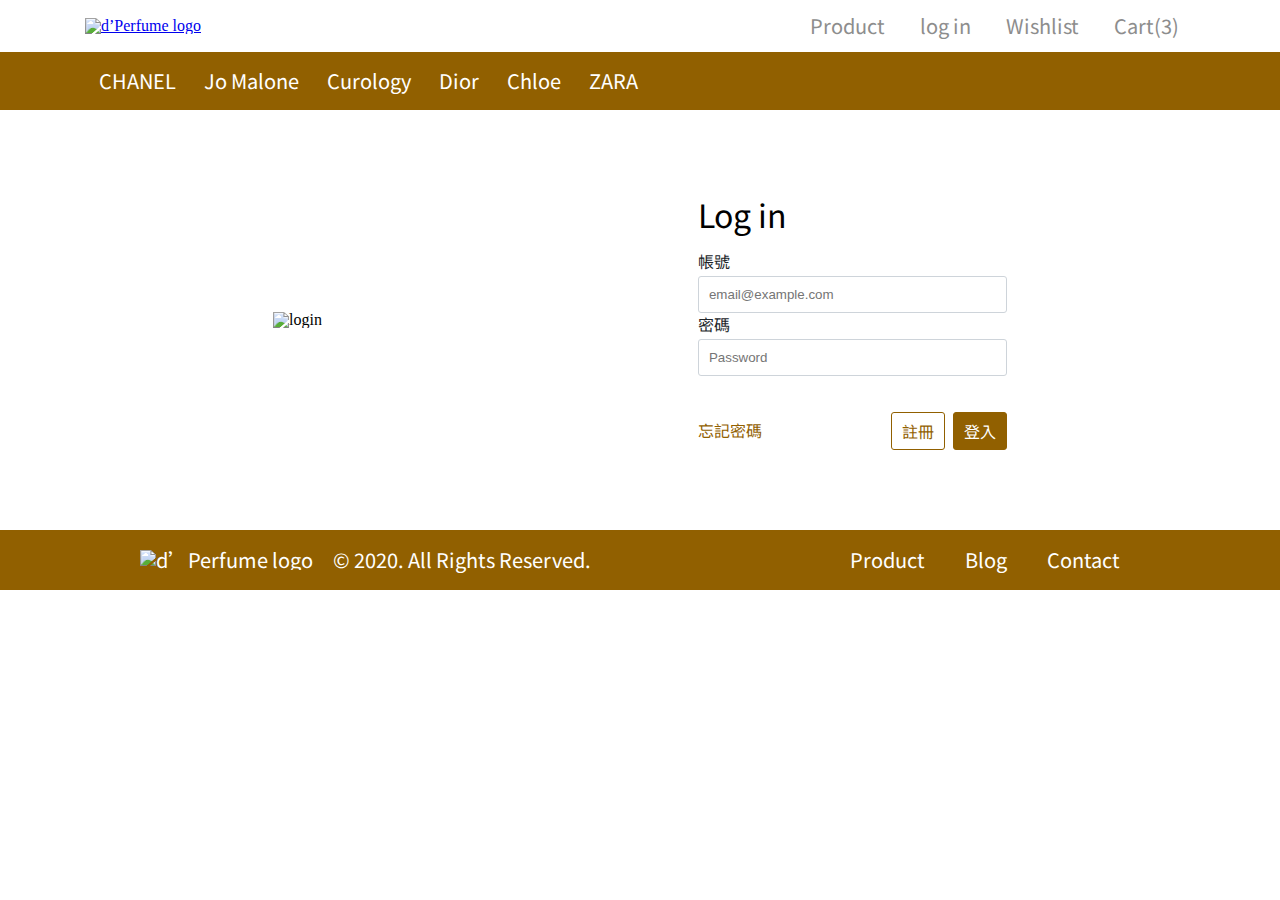
==== login.html @ 9ea66a54 "v1" ====
<!DOCTYPE html>
<html lang="en">
<head>
    <meta charset="UTF-8">
    <meta http-equiv="X-UA-Compatible" content="IE=edge">
    <meta name="viewport" content="width=device-width, initial-scale=1.0">
    <style>
        @import url('https://fonts.googleapis.com/css2?family=Noto+Sans+TC:wght@100;300;400;500;700;900&display=swap');
    </style>
    <script src="https://kit.fontawesome.com/1f3609af45.js" crossorigin="anonymous"></script>
    <link rel="stylesheet" href="/css/all.css">
    <title>log in</title>
</head>
<body>
    <div class="header container">
        <div class="header">
            <a href="#"><img src="https://raw.githubusercontent.com/hexschool/webLayoutTraining1st/master/perfume-week6/d%E2%80%99Perfume.png" alt="d’Perfume logo"></a>
        </div>
        <div class="menu">
            <ul>
                <li><a href="home.html"><i class="fas fa-store-alt m-1"></i>Product</a></li>
                <li><a href="#"><i class="fas fa-user m-1"></i>log in</a></li>
                <li><a href="#"><i class="fas fa-heart m-1"></i>Wishlist</a></li>
                <li><a href="#"><i class="fas fa-shopping-cart"></i>Cart(3)</a></li>
            </ul>
        </div>
        <div class="mobile-menu">
            <ul>
                <li><a href="#" class="mobile-cart"><i class="fas fa-shopping-cart"></i><span>3</span></a></li>
                <li><a href="#"><i class="fas fa-bars"></i></a></li>
            </ul>
        </div>
    </div>
    <div class="brand-menu">
        <ul class="container">
            <li><a href="#">CHANEL</a></li>
            <li><a href="#">Jo Malone</a></li>
            <li><a href="#">Curology</a></li>
            <li><a href="#">Dior</a></li>
            <li><a href="#">Chloe</a></li>
            <li><a href="#">ZARA</a></li>
        </ul>
    </div>
    <div class="login container">
        <div class="login-img">
            <img src="https://raw.githubusercontent.com/hexschool/webLayoutTraining1st/master/perfume-week6/login1.jpg" alt="login">
        </div>
        <div class="login-content">
            <h2>Log in</h2>
            <h3>帳號</h3>
            <input type="text" placeholder="email@example.com">
            <h3>密碼</h3>
            <input type="text" placeholder="Password">
            <div class="login-bot">
                <a href="#"><span>忘記密碼</span></a>
                <div class="login-bot-right">
                    <a class="a-signin" href="#">註冊</a>
                    <a class="a-login" href="#">登入</a>
                </div>
            </div>
        </div>
    </div>
    <div class="footer">
        <div class="footer-left container">
            <img src="https://raw.githubusercontent.com/hexschool/webLayoutTraining1st/master/perfume-week6/d%E2%80%99Perfumewhite.png" alt="d’Perfume logo">
            <p>© 2020. All Rights Reserved.</p>
        </div>
        <div class="footer-right container">
            <ul>
                <li><a href="#">Product</a></li>
                <li><a href="#">Blog</a></li>
                <li><a href="#">Contact</a></li>
            </ul>
        </div>
    </div>
</body>
</html>
---- css/all.css ----
/* http://meyerweb.com/eric/tools/css/reset/ 
   v2.0 | 20110126
   License: none (public domain)
*/
html, body, div, span, applet, object, iframe,
h1, h2, h3, h4, h5, h6, p, blockquote, pre,
a, abbr, acronym, address, big, cite, code,
del, dfn, em, img, ins, kbd, q, s, samp,
small, strike, strong, sub, sup, tt, var,
b, u, i, center,
dl, dt, dd, ol, ul, li,
fieldset, form, label, legend,
table, caption, tbody, tfoot, thead, tr, th, td,
article, aside, canvas, details, embed,
figure, figcaption, footer, header, hgroup,
menu, nav, output, ruby, section, summary,
time, mark, audio, video {
  margin: 0;
  padding: 0;
  border: 0;
  font-size: 100%;
  font: inherit;
  vertical-align: baseline;
}

/* HTML5 display-role reset for older browsers */
article, aside, details, figcaption, figure,
footer, header, hgroup, menu, nav, section {
  display: block;
}

body {
  line-height: 1;
}

ol, ul {
  list-style: none;
}

blockquote, q {
  quotes: none;
}

blockquote:before, blockquote:after,
q:before, q:after {
  content: "";
  content: none;
}

table {
  border-collapse: collapse;
  border-spacing: 0;
}

*, *::before, *::after {
  -webkit-box-sizing: border-box;
          box-sizing: border-box;
}

img {
  max-width: 100%;
  height: auto;
}

.mt-1 {
  margin-top: 8px;
}

.mt-2 {
  margin-top: 16px;
}

.mt-3 {
  margin-top: 24px;
}

.mt-7 {
  margin-top: 56px;
}

.pt-7 {
  padding-top: 56px;
}

.pb-7 {
  padding-bottom: 56px;
}

.container {
  max-width: 1140px;
  margin: 0 auto;
  padding-left: 15px;
  padding-right: 15px;
}

.header {
  display: -webkit-box;
  display: -ms-flexbox;
  display: flex;
  -webkit-box-pack: justify;
      -ms-flex-pack: justify;
          justify-content: space-between;
  -webkit-box-align: center;
      -ms-flex-align: center;
          align-items: center;
}
.header img {
  display: block;
}
.header ul {
  display: -webkit-box;
  display: -ms-flexbox;
  display: flex;
}
.header ul li i {
  margin-right: 3px;
}
.header ul li a {
  display: block;
  color: #8D8D8D;
  font-size: 20px;
  font-family: "Noto Sans TC";
  text-decoration: none;
  padding: 16px;
}
.header .menu ul li a:hover {
  color: #e0c28b;
  -webkit-transform: scale(1.05);
          transform: scale(1.05);
}
.header .menu ul li a:active {
  opacity: 80%;
}
.header .mobile-menu {
  display: none;
}
@media (max-width: 768px) {
  .header .menu {
    display: none;
  }
  .header .mobile-menu {
    display: block;
  }
  .header .mobile-cart {
    position: relative;
  }
  .header li a {
    color: #8D8D8D;
    font-size: 20px;
    font-family: "Noto Sans TC";
    padding: 16px;
    text-decoration: none;
  }
  .header li span {
    color: white;
    text-align: center;
    border-radius: 100%;
    background: red;
    padding: 0px 4px 2px 4px;
    font-size: 14px;
    position: absolute;
    right: 19%;
    top: 15%;
  }
}

.banner {
  background-image: url(https://raw.githubusercontent.com/hexschool/webLayoutTraining1st/master/perfume-week6/index1.jpg);
  background-size: cover;
  height: 870px;
  display: -webkit-box;
  display: -ms-flexbox;
  display: flex;
  -webkit-box-pack: end;
      -ms-flex-pack: end;
          justify-content: flex-end;
}
.banner .banner-content {
  margin-right: 10%;
  width: 445px;
}
@media (max-width: 768px) {
  .banner .banner-content {
    margin: 0 auto;
    width: 345px;
  }
}
.banner .banner-content h2 {
  color: #FFFFFF;
  font-size: 40px;
  font-family: "Noto Sans TC";
  padding-top: 295px;
  line-height: 60px;
  font-weight: bold;
}
.banner .banner-content p {
  color: #FFFFFF;
  font-size: 24px;
  font-family: "Noto Sans TC";
  line-height: 36px;
  font-weight: 300;
}
@media (max-width: 768px) {
  .banner .banner-content p {
    text-align: justify;
  }
}
.banner .banner-content a {
  max-width: 350px;
  display: block;
  color: #FFFFFF;
  font-size: 24px;
  font-family: "Noto Sans TC";
  border: 2px solid #fff;
  text-decoration: none;
  border-radius: 30px;
  padding: 15px;
  text-align: center;
}
.banner .banner-content span a:hover {
  background: rgba(192, 192, 192, 0.2);
}
.banner .banner-content span a:active {
  -webkit-transform: scale(1.01);
          transform: scale(1.01);
}

.top-product li {
  display: -webkit-box;
  display: -ms-flexbox;
  display: flex;
}
.top-product .top-product-img {
  max-width: 50%;
}
@media (max-width: 768px) {
  .top-product .top-product-img {
    max-width: 345px;
    margin: 0 auto;
  }
}
.top-product .top-product-content {
  max-width: 350px;
  display: -webkit-box;
  display: -ms-flexbox;
  display: flex;
  -webkit-box-orient: vertical;
  -webkit-box-direction: normal;
      -ms-flex-direction: column;
          flex-direction: column;
  -webkit-box-pack: center;
      -ms-flex-pack: center;
          justify-content: center;
  margin-right: 6%;
  margin-left: 6%;
}
@media (max-width: 768px) {
  .top-product .top-product-content {
    max-width: 568px;
    margin: 0 auto;
  }
}
.top-product .top-product-content h2 {
  font-weight: bold;
}
.top-product .top-product-content a {
  text-decoration: none;
  color: #AC8A46;
  font-size: 16px;
  font-family: "Noto Sans TC";
}
.top-product .top-product-content a:hover {
  opacity: 60%;
}
@media (max-width: 768px) {
  .top-product .top-product-content a {
    margin-bottom: 16px;
  }
}
.top-product .top-product-content p {
  line-height: 24px;
  margin-top: 4px;
  margin-bottom: 16px;
  color: black;
  font-size: 20px;
  font-family: "Noto Sans TC";
  font-weight: 300;
}
.top-product .top-content-bottom h2 {
  font-size: 24px;
}
.top-product .top-content-bottom p {
  font-size: 16px;
}
.top-product .top-content-bottom a {
  display: block;
  color: black;
  border: black solid 2px;
  padding: 18px;
  text-align: center;
  border-radius: 30px;
  margin-top: 20px;
}
@media (max-width: 768px) {
  .top-product .top-product-row {
    -webkit-box-orient: vertical;
    -webkit-box-direction: normal;
        -ms-flex-direction: column;
            flex-direction: column;
  }
}
.top-product .top-product-rowReverse {
  -webkit-box-orient: horizontal;
  -webkit-box-direction: reverse;
      -ms-flex-direction: row-reverse;
          flex-direction: row-reverse;
}
@media (max-width: 768px) {
  .top-product .top-product-rowReverse {
    -webkit-box-orient: vertical;
    -webkit-box-direction: normal;
        -ms-flex-direction: column;
            flex-direction: column;
  }
}
.top-product h2 {
  color: #000;
  font-size: 32px;
  font-family: "Noto Sans TC";
  line-height: 48px;
}

.mid-product {
  background: #E0E0E0;
}
.mid-product ul {
  display: -webkit-box;
  display: -ms-flexbox;
  display: flex;
  -webkit-box-pack: justify;
      -ms-flex-pack: justify;
          justify-content: space-between;
  padding-bottom: 40px;
}
@media (max-width: 768px) {
  .mid-product ul {
    -webkit-box-orient: vertical;
    -webkit-box-direction: normal;
        -ms-flex-direction: column;
            flex-direction: column;
  }
}
@media (max-width: 768px) {
  .mid-product li {
    margin: 0 auto;
    padding-bottom: 24px;
  }
}
.mid-product .mid-product-img-1 {
  width: 350px;
  height: 540px;
  background-image: url(https://raw.githubusercontent.com/hexschool/webLayoutTraining1st/master/perfume-week6/index6.jpg);
  background-size: cover;
}
@media (max-width: 768px) {
  .mid-product .mid-product-img-1 {
    width: 344px;
    height: 350px;
    background-position-y: 100%;
  }
}
.mid-product .mid-product-img-2 {
  width: 350px;
  height: 540px;
  background-image: url(https://raw.githubusercontent.com/hexschool/webLayoutTraining1st/master/perfume-week6/index7.jpg);
  background-size: cover;
}
@media (max-width: 768px) {
  .mid-product .mid-product-img-2 {
    width: 344px;
    height: 350px;
    background-position: center;
  }
}
.mid-product .mid-product-img-3 {
  width: 350px;
  height: 540px;
  background-image: url(https://raw.githubusercontent.com/hexschool/webLayoutTraining1st/master/perfume-week6/index8.jpg);
  background-size: cover;
  opacity: 70%;
  position: relative;
}
@media (max-width: 768px) {
  .mid-product .mid-product-img-3 {
    width: 344px;
    height: 350px;
  }
}
.mid-product .sold-out-bg {
  width: 350px;
  height: 540px;
  background: rgba(0, 0, 0, 0.3);
  position: absolute;
}
@media (max-width: 768px) {
  .mid-product .sold-out-bg {
    width: 344px;
    height: 350px;
  }
}
.mid-product .sold-out-text {
  color: #FFFFFF;
  font-size: 24px;
  font-family: "Noto Sans TC";
  line-height: 24px;
  position: absolute;
  top: 50%;
  left: 37%;
}
.mid-product .mid-product-content h2 {
  color: black;
  font-size: 24px;
  font-family: "Noto Sans TC";
  line-height: 36px;
  font-weight: bold;
}
.mid-product .mid-product-content h3 {
  color: black;
  font-size: 16px;
  font-family: "Noto Sans TC";
  line-height: 24px;
}
.mid-product .mid-product-content p {
  color: black;
  font-size: 16px;
  font-family: "Noto Sans TC";
  line-height: 24px;
  margin-top: 16px;
}
@media (max-width: 768px) {
  .mid-product .mid-product-content p {
    margin-top: 4px;
  }
}
.mid-product .mid-product-content em {
  color: #8D8D8D;
  text-decoration: line-through;
  padding-left: 8px;
}

.bot-product {
  display: -webkit-box;
  display: -ms-flexbox;
  display: flex;
}
@media (max-width: 768px) {
  .bot-product {
    display: -webkit-box;
    display: -ms-flexbox;
    display: flex;
    -webkit-box-orient: vertical;
    -webkit-box-direction: normal;
        -ms-flex-direction: column;
            flex-direction: column;
    -webkit-box-align: center;
        -ms-flex-align: center;
            align-items: center;
  }
}
.bot-product .bot-product-img img {
  max-width: 730px;
  height: 520px;
}
@media (max-width: 768px) {
  .bot-product .bot-product-img img {
    max-width: 345px;
    height: 520px;
  }
}
.bot-product .bot-product-content {
  margin-left: 30px;
  display: -webkit-box;
  display: -ms-flexbox;
  display: flex;
  -webkit-box-orient: vertical;
  -webkit-box-direction: normal;
      -ms-flex-direction: column;
          flex-direction: column;
  -webkit-box-pack: center;
      -ms-flex-pack: center;
          justify-content: center;
}
.bot-product .bot-product-content h2 {
  color: black;
  font-size: 32px;
  font-family: "Noto Sans TC";
  line-height: 48px;
}
.bot-product .bot-product-content h3 {
  color: black;
  font-size: 20px;
  font-family: "Noto Sans TC";
  line-height: 30px;
  padding-bottom: 16px;
}
.bot-product .bot-product-content p {
  color: black;
  font-size: 16px;
  font-family: "Noto Sans TC";
  line-height: 24px;
  padding-bottom: 16px;
}
.bot-product .bot-product-content a {
  text-decoration: none;
  color: #AC8A46;
  font-size: 16px;
  font-family: "Noto Sans TC";
  line-height: 24px;
}

.subscript-content {
  padding-top: 18%;
}
@media (max-width: 768px) {
  .subscript-content {
    display: -webkit-box;
    display: -ms-flexbox;
    display: flex;
    -webkit-box-orient: vertical;
    -webkit-box-direction: normal;
        -ms-flex-direction: column;
            flex-direction: column;
    -webkit-box-align: center;
        -ms-flex-align: center;
            align-items: center;
    padding: 50% 0 30% 0;
  }
}
.subscript-content input {
  color: #8D8D8D;
  font-size: 16px;
  font-family: "Noto Sans TC";
  line-height: 24px;
  padding: 16px 12px 16px 12px;
  border: 2px solid #916000;
  border-radius: 4px 0px 0px 4px;
}
.subscript-content .btn-sendMail {
  color: #FFFFFF;
  font-size: 16px;
  font-family: "Noto Sans TC";
  text-align: center;
  border: 2px solid #916000;
  border-radius: 0px 4px 4px 0px;
  height: 60px;
  background-color: #916000;
  width: 131px;
  cursor: pointer;
  margin-left: -5px;
}
.subscript-content .btn-sendMail:active {
  opacity: 90%;
}
.subscript-content a {
  padding: 20px;
  text-decoration: none;
  margin-left: -5px;
}
.subscript-content h2 {
  color: #8D8D8D;
  font-size: 32px;
  font-family: "Noto Sans TC";
  line-height: 48px;
  margin-bottom: 20px;
}

.subscript-bg {
  height: 600px;
  background-image: url(https://raw.githubusercontent.com/hexschool/webLayoutTraining1st/master/perfume-week6/index10.jpg);
  background-size: cover;
  background-position-y: center;
}
@media (max-width: 768px) {
  .subscript-bg {
    background-position: left;
  }
}

.footer {
  display: -webkit-box;
  display: -ms-flexbox;
  display: flex;
  -webkit-box-pack: justify;
      -ms-flex-pack: justify;
          justify-content: space-between;
  -webkit-box-align: center;
      -ms-flex-align: center;
          align-items: center;
  background: #916000;
  padding: 20px;
  color: white;
  font-size: 20px;
  font-family: "Noto Sans TC";
}
.footer .footer-left {
  display: -webkit-box;
  display: -ms-flexbox;
  display: flex;
  -webkit-box-align: center;
      -ms-flex-align: center;
          align-items: center;
}
.footer .footer-left img {
  display: block;
  margin-right: 20px;
}
@media (max-width: 768px) {
  .footer .footer-right {
    display: none;
  }
}
.footer .footer-right ul {
  display: -webkit-box;
  display: -ms-flexbox;
  display: flex;
}
.footer .footer-right a {
  text-decoration: none;
  color: white;
  font-size: 20px;
  font-family: "Noto Sans TC";
  padding: 20px;
}

.brand-menu {
  background: #916000;
}
.brand-menu ul {
  display: -webkit-box;
  display: -ms-flexbox;
  display: flex;
  -webkit-box-align: center;
      -ms-flex-align: center;
          align-items: center;
  color: #FFFFFF;
  font-size: 20px;
  font-family: "Noto Sans TC";
  line-height: 30px;
}
.brand-menu ul li {
  position: relative;
}
.brand-menu ul a {
  display: block;
  padding: 14px;
  text-decoration: none;
  color: #FFFFFF;
  font-size: 20px;
  font-family: "Noto Sans TC";
}
.brand-menu ul a:hover {
  opacity: 85%;
}
@media (max-width: 768px) {
  .brand-menu {
    display: none;
  }
}

.login {
  display: -webkit-box;
  display: -ms-flexbox;
  display: flex;
  -webkit-box-align: center;
      -ms-flex-align: center;
          align-items: center;
  -ms-flex-pack: distribute;
      justify-content: space-around;
  margin-top: 80px;
  margin-bottom: 80px;
}
@media (max-width: 768px) {
  .login {
    margin: 0 auto;
    -webkit-box-orient: vertical;
    -webkit-box-direction: normal;
        -ms-flex-direction: column;
            flex-direction: column;
    -webkit-box-pack: center;
        -ms-flex-pack: center;
            justify-content: center;
    -webkit-box-align: center;
        -ms-flex-align: center;
            align-items: center;
    min-height: 100vh;
  }
}
.login h2 {
  color: black;
  font-size: 32px;
  font-family: "Noto Sans TC";
  line-height: 48px;
  padding-bottom: 12px;
}
@media (max-width: 768px) {
  .login h2 {
    padding-top: 24px;
  }
}
.login h3 {
  color: #212529;
  font-size: 16px;
  font-family: "Noto Sans TC";
  line-height: 22px;
  padding-bottom: 4px;
}
.login img {
  max-width: 730px;
  height: 730px;
}
@media (max-width: 768px) {
  .login img {
    width: 345px;
    height: 220px;
  }
}
.login input {
  border: 1px solid #CED4DA;
  border-radius: 3px;
  padding: 10px 120px 10px 10px;
}
.login .login-bot {
  display: -webkit-box;
  display: -ms-flexbox;
  display: flex;
  -webkit-box-pack: justify;
      -ms-flex-pack: justify;
          justify-content: space-between;
  margin-top: 36px;
  -webkit-box-align: center;
      -ms-flex-align: center;
          align-items: center;
}
.login .login-bot a {
  border-radius: 3px;
  text-decoration: none;
}
.login .login-bot span {
  color: #916000;
  font-size: 16px;
  font-family: "Noto Sans TC";
}
.login .login-bot .login-bot-right {
  display: -webkit-box;
  display: -ms-flexbox;
  display: flex;
  -webkit-box-pack: end;
      -ms-flex-pack: end;
          justify-content: end;
}
.login .login-bot .a-signin {
  border: 1px solid #916000;
  color: #916000;
  font-size: 16px;
  font-family: "Noto Sans TC";
  margin-right: 8px;
  padding: 10px;
}
.login .login-bot .a-login {
  border: 1px solid #916000;
  color: #fff;
  font-size: 16px;
  font-family: "Noto Sans TC";
  background: #916000;
  padding: 10px;
}
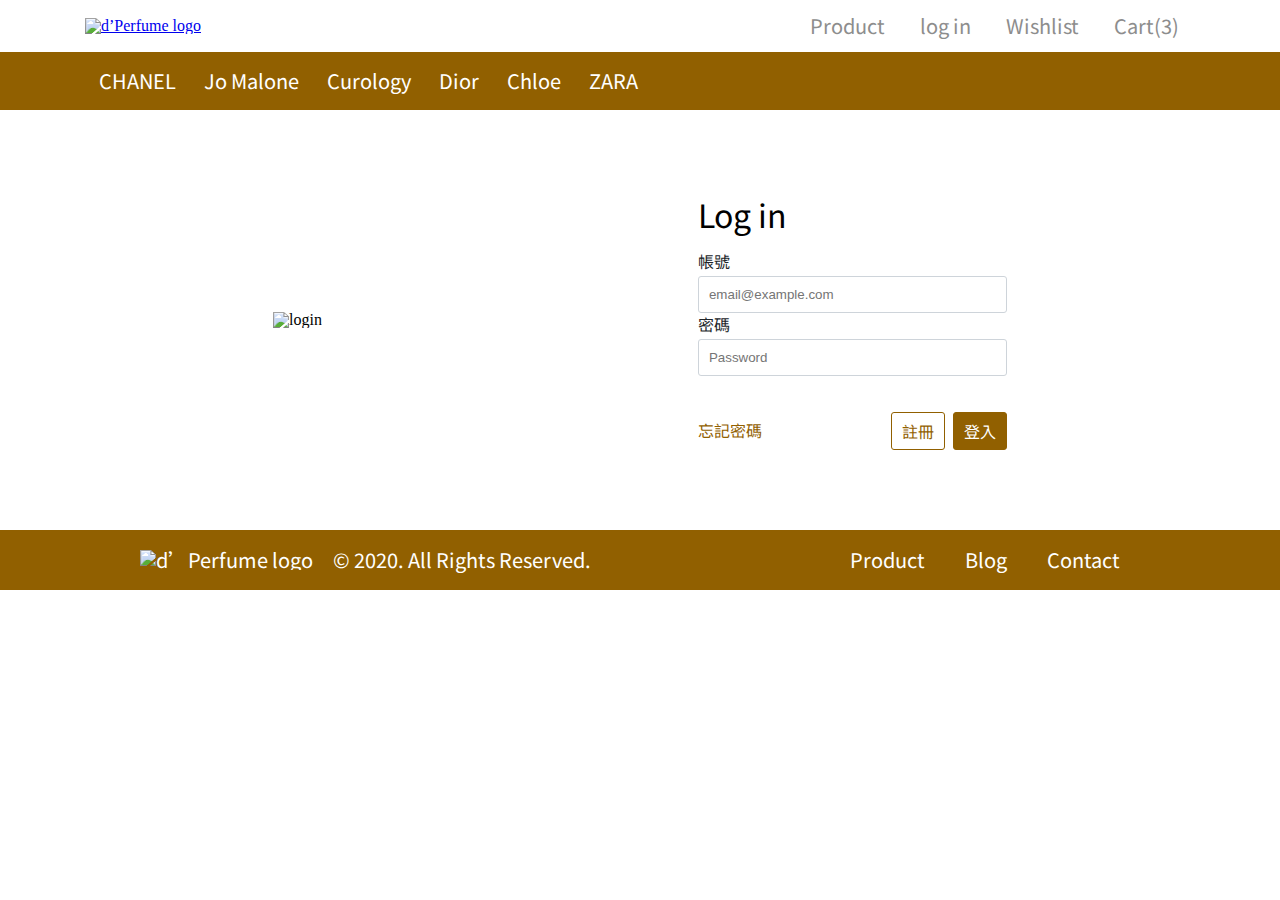
==== commit 07addccb: "v1.1" ====
--- a/login.html
+++ b/login.html
@@ -8,7 +8,7 @@
         @import url('https://fonts.googleapis.com/css2?family=Noto+Sans+TC:wght@100;300;400;500;700;900&display=swap');
     </style>
     <script src="https://kit.fontawesome.com/1f3609af45.js" crossorigin="anonymous"></script>
-    <link rel="stylesheet" href="/css/all.css">
+    <link rel="stylesheet" href="all.css">
     <title>log in</title>
 </head>
 <body>
--- a/all.css
+++ b/all.css
@@ -0,0 +1,776 @@
+/* http://meyerweb.com/eric/tools/css/reset/ 
+   v2.0 | 20110126
+   License: none (public domain)
+*/
+html, body, div, span, applet, object, iframe,
+h1, h2, h3, h4, h5, h6, p, blockquote, pre,
+a, abbr, acronym, address, big, cite, code,
+del, dfn, em, img, ins, kbd, q, s, samp,
+small, strike, strong, sub, sup, tt, var,
+b, u, i, center,
+dl, dt, dd, ol, ul, li,
+fieldset, form, label, legend,
+table, caption, tbody, tfoot, thead, tr, th, td,
+article, aside, canvas, details, embed,
+figure, figcaption, footer, header, hgroup,
+menu, nav, output, ruby, section, summary,
+time, mark, audio, video {
+  margin: 0;
+  padding: 0;
+  border: 0;
+  font-size: 100%;
+  font: inherit;
+  vertical-align: baseline;
+}
+
+/* HTML5 display-role reset for older browsers */
+article, aside, details, figcaption, figure,
+footer, header, hgroup, menu, nav, section {
+  display: block;
+}
+
+body {
+  line-height: 1;
+}
+
+ol, ul {
+  list-style: none;
+}
+
+blockquote, q {
+  quotes: none;
+}
+
+blockquote:before, blockquote:after,
+q:before, q:after {
+  content: "";
+  content: none;
+}
+
+table {
+  border-collapse: collapse;
+  border-spacing: 0;
+}
+
+*, *::before, *::after {
+  -webkit-box-sizing: border-box;
+          box-sizing: border-box;
+}
+
+img {
+  max-width: 100%;
+  height: auto;
+}
+
+.mt-1 {
+  margin-top: 8px;
+}
+
+.mt-2 {
+  margin-top: 16px;
+}
+
+.mt-3 {
+  margin-top: 24px;
+}
+
+.mt-7 {
+  margin-top: 56px;
+}
+
+.pt-7 {
+  padding-top: 56px;
+}
+
+.pb-7 {
+  padding-bottom: 56px;
+}
+
+.container {
+  max-width: 1140px;
+  margin: 0 auto;
+  padding-left: 15px;
+  padding-right: 15px;
+}
+
+.header {
+  display: -webkit-box;
+  display: -ms-flexbox;
+  display: flex;
+  -webkit-box-pack: justify;
+      -ms-flex-pack: justify;
+          justify-content: space-between;
+  -webkit-box-align: center;
+      -ms-flex-align: center;
+          align-items: center;
+}
+.header img {
+  display: block;
+}
+.header ul {
+  display: -webkit-box;
+  display: -ms-flexbox;
+  display: flex;
+}
+.header ul li i {
+  margin-right: 3px;
+}
+.header ul li a {
+  display: block;
+  color: #8D8D8D;
+  font-size: 20px;
+  font-family: "Noto Sans TC";
+  text-decoration: none;
+  padding: 16px;
+}
+.header .menu ul li a:hover {
+  color: #e0c28b;
+  -webkit-transform: scale(1.05);
+          transform: scale(1.05);
+}
+.header .menu ul li a:active {
+  opacity: 80%;
+}
+.header .mobile-menu {
+  display: none;
+}
+@media (max-width: 768px) {
+  .header .menu {
+    display: none;
+  }
+  .header .mobile-menu {
+    display: block;
+  }
+  .header .mobile-cart {
+    position: relative;
+  }
+  .header li a {
+    color: #8D8D8D;
+    font-size: 20px;
+    font-family: "Noto Sans TC";
+    padding: 16px;
+    text-decoration: none;
+  }
+  .header li span {
+    color: white;
+    text-align: center;
+    border-radius: 100%;
+    background: red;
+    padding: 0px 4px 2px 4px;
+    font-size: 14px;
+    position: absolute;
+    right: 19%;
+    top: 15%;
+  }
+}
+
+.banner {
+  background-image: url(https://raw.githubusercontent.com/hexschool/webLayoutTraining1st/master/perfume-week6/index1.jpg);
+  background-size: cover;
+  height: 870px;
+  display: -webkit-box;
+  display: -ms-flexbox;
+  display: flex;
+  -webkit-box-pack: end;
+      -ms-flex-pack: end;
+          justify-content: flex-end;
+}
+.banner .banner-content {
+  margin-right: 10%;
+  width: 445px;
+}
+@media (max-width: 768px) {
+  .banner .banner-content {
+    margin: 0 auto;
+    width: 345px;
+  }
+}
+.banner .banner-content h2 {
+  color: #FFFFFF;
+  font-size: 40px;
+  font-family: "Noto Sans TC";
+  padding-top: 295px;
+  line-height: 60px;
+  font-weight: bold;
+}
+.banner .banner-content p {
+  color: #FFFFFF;
+  font-size: 24px;
+  font-family: "Noto Sans TC";
+  line-height: 36px;
+  font-weight: 300;
+}
+@media (max-width: 768px) {
+  .banner .banner-content p {
+    text-align: justify;
+  }
+}
+.banner .banner-content a {
+  max-width: 350px;
+  display: block;
+  color: #FFFFFF;
+  font-size: 24px;
+  font-family: "Noto Sans TC";
+  border: 2px solid #fff;
+  text-decoration: none;
+  border-radius: 30px;
+  padding: 15px;
+  text-align: center;
+}
+.banner .banner-content span a:hover {
+  background: rgba(192, 192, 192, 0.2);
+}
+.banner .banner-content span a:active {
+  -webkit-transform: scale(1.01);
+          transform: scale(1.01);
+}
+
+.top-product li {
+  display: -webkit-box;
+  display: -ms-flexbox;
+  display: flex;
+}
+.top-product .top-product-img {
+  max-width: 50%;
+}
+@media (max-width: 768px) {
+  .top-product .top-product-img {
+    max-width: 345px;
+    margin: 0 auto;
+  }
+}
+.top-product .top-product-content {
+  max-width: 350px;
+  display: -webkit-box;
+  display: -ms-flexbox;
+  display: flex;
+  -webkit-box-orient: vertical;
+  -webkit-box-direction: normal;
+      -ms-flex-direction: column;
+          flex-direction: column;
+  -webkit-box-pack: center;
+      -ms-flex-pack: center;
+          justify-content: center;
+  margin-right: 6%;
+  margin-left: 6%;
+}
+@media (max-width: 768px) {
+  .top-product .top-product-content {
+    max-width: 568px;
+    margin: 0 auto;
+  }
+}
+.top-product .top-product-content h2 {
+  font-weight: bold;
+}
+.top-product .top-product-content a {
+  text-decoration: none;
+  color: #AC8A46;
+  font-size: 16px;
+  font-family: "Noto Sans TC";
+}
+.top-product .top-product-content a:hover {
+  opacity: 60%;
+}
+@media (max-width: 768px) {
+  .top-product .top-product-content a {
+    margin-bottom: 16px;
+  }
+}
+.top-product .top-product-content p {
+  line-height: 24px;
+  margin-top: 4px;
+  margin-bottom: 16px;
+  color: black;
+  font-size: 20px;
+  font-family: "Noto Sans TC";
+  font-weight: 300;
+}
+.top-product .top-content-bottom h2 {
+  font-size: 24px;
+}
+.top-product .top-content-bottom p {
+  font-size: 16px;
+}
+.top-product .top-content-bottom a {
+  display: block;
+  color: black;
+  border: black solid 2px;
+  padding: 18px;
+  text-align: center;
+  border-radius: 30px;
+  margin-top: 20px;
+}
+@media (max-width: 768px) {
+  .top-product .top-product-row {
+    -webkit-box-orient: vertical;
+    -webkit-box-direction: normal;
+        -ms-flex-direction: column;
+            flex-direction: column;
+  }
+}
+.top-product .top-product-rowReverse {
+  -webkit-box-orient: horizontal;
+  -webkit-box-direction: reverse;
+      -ms-flex-direction: row-reverse;
+          flex-direction: row-reverse;
+}
+@media (max-width: 768px) {
+  .top-product .top-product-rowReverse {
+    -webkit-box-orient: vertical;
+    -webkit-box-direction: normal;
+        -ms-flex-direction: column;
+            flex-direction: column;
+  }
+}
+.top-product h2 {
+  color: #000;
+  font-size: 32px;
+  font-family: "Noto Sans TC";
+  line-height: 48px;
+}
+
+.mid-product {
+  background: #E0E0E0;
+}
+.mid-product ul {
+  display: -webkit-box;
+  display: -ms-flexbox;
+  display: flex;
+  -webkit-box-pack: justify;
+      -ms-flex-pack: justify;
+          justify-content: space-between;
+  padding-bottom: 40px;
+}
+@media (max-width: 768px) {
+  .mid-product ul {
+    -webkit-box-orient: vertical;
+    -webkit-box-direction: normal;
+        -ms-flex-direction: column;
+            flex-direction: column;
+  }
+}
+@media (max-width: 768px) {
+  .mid-product li {
+    margin: 0 auto;
+    padding-bottom: 24px;
+  }
+}
+.mid-product .mid-product-img-1 {
+  width: 350px;
+  height: 540px;
+  background-image: url(https://raw.githubusercontent.com/hexschool/webLayoutTraining1st/master/perfume-week6/index6.jpg);
+  background-size: cover;
+}
+@media (max-width: 768px) {
+  .mid-product .mid-product-img-1 {
+    width: 344px;
+    height: 350px;
+    background-position-y: 100%;
+  }
+}
+.mid-product .mid-product-img-2 {
+  width: 350px;
+  height: 540px;
+  background-image: url(https://raw.githubusercontent.com/hexschool/webLayoutTraining1st/master/perfume-week6/index7.jpg);
+  background-size: cover;
+}
+@media (max-width: 768px) {
+  .mid-product .mid-product-img-2 {
+    width: 344px;
+    height: 350px;
+    background-position: center;
+  }
+}
+.mid-product .mid-product-img-3 {
+  width: 350px;
+  height: 540px;
+  background-image: url(https://raw.githubusercontent.com/hexschool/webLayoutTraining1st/master/perfume-week6/index8.jpg);
+  background-size: cover;
+  opacity: 70%;
+  position: relative;
+}
+@media (max-width: 768px) {
+  .mid-product .mid-product-img-3 {
+    width: 344px;
+    height: 350px;
+  }
+}
+.mid-product .sold-out-bg {
+  width: 350px;
+  height: 540px;
+  background: rgba(0, 0, 0, 0.3);
+  position: absolute;
+}
+@media (max-width: 768px) {
+  .mid-product .sold-out-bg {
+    width: 344px;
+    height: 350px;
+  }
+}
+.mid-product .sold-out-text {
+  color: #FFFFFF;
+  font-size: 24px;
+  font-family: "Noto Sans TC";
+  line-height: 24px;
+  position: absolute;
+  top: 50%;
+  left: 37%;
+}
+.mid-product .mid-product-content h2 {
+  color: black;
+  font-size: 24px;
+  font-family: "Noto Sans TC";
+  line-height: 36px;
+  font-weight: bold;
+}
+.mid-product .mid-product-content h3 {
+  color: black;
+  font-size: 16px;
+  font-family: "Noto Sans TC";
+  line-height: 24px;
+}
+.mid-product .mid-product-content p {
+  color: black;
+  font-size: 16px;
+  font-family: "Noto Sans TC";
+  line-height: 24px;
+  margin-top: 16px;
+}
+@media (max-width: 768px) {
+  .mid-product .mid-product-content p {
+    margin-top: 4px;
+  }
+}
+.mid-product .mid-product-content em {
+  color: #8D8D8D;
+  text-decoration: line-through;
+  padding-left: 8px;
+}
+
+.bot-product {
+  display: -webkit-box;
+  display: -ms-flexbox;
+  display: flex;
+}
+@media (max-width: 768px) {
+  .bot-product {
+    display: -webkit-box;
+    display: -ms-flexbox;
+    display: flex;
+    -webkit-box-orient: vertical;
+    -webkit-box-direction: normal;
+        -ms-flex-direction: column;
+            flex-direction: column;
+    -webkit-box-align: center;
+        -ms-flex-align: center;
+            align-items: center;
+  }
+}
+.bot-product .bot-product-img img {
+  max-width: 730px;
+  height: 520px;
+}
+@media (max-width: 768px) {
+  .bot-product .bot-product-img img {
+    max-width: 345px;
+    height: 520px;
+  }
+}
+.bot-product .bot-product-content {
+  margin-left: 30px;
+  display: -webkit-box;
+  display: -ms-flexbox;
+  display: flex;
+  -webkit-box-orient: vertical;
+  -webkit-box-direction: normal;
+      -ms-flex-direction: column;
+          flex-direction: column;
+  -webkit-box-pack: center;
+      -ms-flex-pack: center;
+          justify-content: center;
+}
+.bot-product .bot-product-content h2 {
+  color: black;
+  font-size: 32px;
+  font-family: "Noto Sans TC";
+  line-height: 48px;
+}
+.bot-product .bot-product-content h3 {
+  color: black;
+  font-size: 20px;
+  font-family: "Noto Sans TC";
+  line-height: 30px;
+  padding-bottom: 16px;
+}
+.bot-product .bot-product-content p {
+  color: black;
+  font-size: 16px;
+  font-family: "Noto Sans TC";
+  line-height: 24px;
+  padding-bottom: 16px;
+}
+.bot-product .bot-product-content a {
+  text-decoration: none;
+  color: #AC8A46;
+  font-size: 16px;
+  font-family: "Noto Sans TC";
+  line-height: 24px;
+}
+
+.subscript-content {
+  padding-top: 18%;
+}
+@media (max-width: 768px) {
+  .subscript-content {
+    display: -webkit-box;
+    display: -ms-flexbox;
+    display: flex;
+    -webkit-box-orient: vertical;
+    -webkit-box-direction: normal;
+        -ms-flex-direction: column;
+            flex-direction: column;
+    -webkit-box-align: center;
+        -ms-flex-align: center;
+            align-items: center;
+    padding: 50% 0 30% 0;
+  }
+}
+.subscript-content input {
+  color: #8D8D8D;
+  font-size: 16px;
+  font-family: "Noto Sans TC";
+  line-height: 24px;
+  padding: 16px 12px 16px 12px;
+  border: 2px solid #916000;
+  border-radius: 4px 0px 0px 4px;
+}
+.subscript-content .btn-sendMail {
+  color: #FFFFFF;
+  font-size: 16px;
+  font-family: "Noto Sans TC";
+  text-align: center;
+  border: 2px solid #916000;
+  border-radius: 0px 4px 4px 0px;
+  height: 60px;
+  background-color: #916000;
+  width: 131px;
+  cursor: pointer;
+  margin-left: -5px;
+}
+.subscript-content .btn-sendMail:active {
+  opacity: 90%;
+}
+.subscript-content a {
+  padding: 20px;
+  text-decoration: none;
+  margin-left: -5px;
+}
+.subscript-content h2 {
+  color: #8D8D8D;
+  font-size: 32px;
+  font-family: "Noto Sans TC";
+  line-height: 48px;
+  margin-bottom: 20px;
+}
+
+.subscript-bg {
+  height: 600px;
+  background-image: url(https://raw.githubusercontent.com/hexschool/webLayoutTraining1st/master/perfume-week6/index10.jpg);
+  background-size: cover;
+  background-position-y: center;
+}
+@media (max-width: 768px) {
+  .subscript-bg {
+    background-position: left;
+  }
+}
+
+.footer {
+  display: -webkit-box;
+  display: -ms-flexbox;
+  display: flex;
+  -webkit-box-pack: justify;
+      -ms-flex-pack: justify;
+          justify-content: space-between;
+  -webkit-box-align: center;
+      -ms-flex-align: center;
+          align-items: center;
+  background: #916000;
+  padding: 20px;
+  color: white;
+  font-size: 20px;
+  font-family: "Noto Sans TC";
+}
+.footer .footer-left {
+  display: -webkit-box;
+  display: -ms-flexbox;
+  display: flex;
+  -webkit-box-align: center;
+      -ms-flex-align: center;
+          align-items: center;
+}
+.footer .footer-left img {
+  display: block;
+  margin-right: 20px;
+}
+@media (max-width: 768px) {
+  .footer .footer-right {
+    display: none;
+  }
+}
+.footer .footer-right ul {
+  display: -webkit-box;
+  display: -ms-flexbox;
+  display: flex;
+}
+.footer .footer-right a {
+  text-decoration: none;
+  color: white;
+  font-size: 20px;
+  font-family: "Noto Sans TC";
+  padding: 20px;
+}
+
+.brand-menu {
+  background: #916000;
+}
+.brand-menu ul {
+  display: -webkit-box;
+  display: -ms-flexbox;
+  display: flex;
+  -webkit-box-align: center;
+      -ms-flex-align: center;
+          align-items: center;
+  color: #FFFFFF;
+  font-size: 20px;
+  font-family: "Noto Sans TC";
+  line-height: 30px;
+}
+.brand-menu ul li {
+  position: relative;
+}
+.brand-menu ul a {
+  display: block;
+  padding: 14px;
+  text-decoration: none;
+  color: #FFFFFF;
+  font-size: 20px;
+  font-family: "Noto Sans TC";
+}
+.brand-menu ul a:hover {
+  opacity: 85%;
+}
+@media (max-width: 768px) {
+  .brand-menu {
+    display: none;
+  }
+}
+
+.login {
+  display: -webkit-box;
+  display: -ms-flexbox;
+  display: flex;
+  -webkit-box-align: center;
+      -ms-flex-align: center;
+          align-items: center;
+  -ms-flex-pack: distribute;
+      justify-content: space-around;
+  margin-top: 80px;
+  margin-bottom: 80px;
+}
+@media (max-width: 768px) {
+  .login {
+    margin: 0 auto;
+    -webkit-box-orient: vertical;
+    -webkit-box-direction: normal;
+        -ms-flex-direction: column;
+            flex-direction: column;
+    -webkit-box-pack: center;
+        -ms-flex-pack: center;
+            justify-content: center;
+    -webkit-box-align: center;
+        -ms-flex-align: center;
+            align-items: center;
+    min-height: 100vh;
+  }
+}
+.login h2 {
+  color: black;
+  font-size: 32px;
+  font-family: "Noto Sans TC";
+  line-height: 48px;
+  padding-bottom: 12px;
+}
+@media (max-width: 768px) {
+  .login h2 {
+    padding-top: 24px;
+  }
+}
+.login h3 {
+  color: #212529;
+  font-size: 16px;
+  font-family: "Noto Sans TC";
+  line-height: 22px;
+  padding-bottom: 4px;
+}
+.login img {
+  max-width: 730px;
+  height: 730px;
+}
+@media (max-width: 768px) {
+  .login img {
+    width: 345px;
+    height: 220px;
+  }
+}
+.login input {
+  border: 1px solid #CED4DA;
+  border-radius: 3px;
+  padding: 10px 120px 10px 10px;
+}
+.login .login-bot {
+  display: -webkit-box;
+  display: -ms-flexbox;
+  display: flex;
+  -webkit-box-pack: justify;
+      -ms-flex-pack: justify;
+          justify-content: space-between;
+  margin-top: 36px;
+  -webkit-box-align: center;
+      -ms-flex-align: center;
+          align-items: center;
+}
+.login .login-bot a {
+  border-radius: 3px;
+  text-decoration: none;
+}
+.login .login-bot span {
+  color: #916000;
+  font-size: 16px;
+  font-family: "Noto Sans TC";
+}
+.login .login-bot .login-bot-right {
+  display: -webkit-box;
+  display: -ms-flexbox;
+  display: flex;
+  -webkit-box-pack: end;
+      -ms-flex-pack: end;
+          justify-content: end;
+}
+.login .login-bot .a-signin {
+  border: 1px solid #916000;
+  color: #916000;
+  font-size: 16px;
+  font-family: "Noto Sans TC";
+  margin-right: 8px;
+  padding: 10px;
+}
+.login .login-bot .a-login {
+  border: 1px solid #916000;
+  color: #fff;
+  font-size: 16px;
+  font-family: "Noto Sans TC";
+  background: #916000;
+  padding: 10px;
+}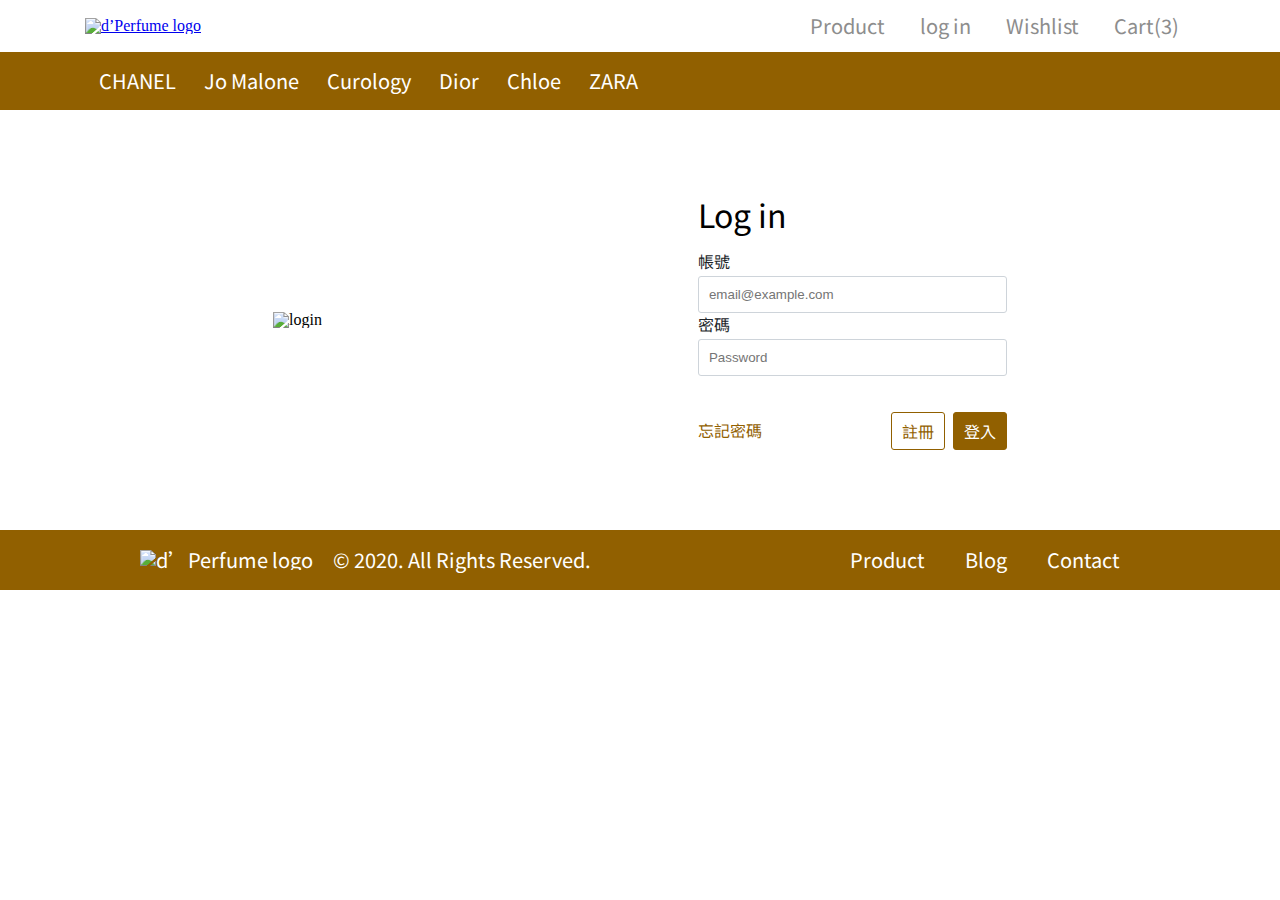
==== commit 6ea512bd: "v1.1.0" ====
--- a/login.html
+++ b/login.html
@@ -18,7 +18,7 @@
         </div>
         <div class="menu">
             <ul>
-                <li><a href="home.html"><i class="fas fa-store-alt m-1"></i>Product</a></li>
+                <li><a href="index.html"><i class="fas fa-store-alt m-1"></i>Product</a></li>
                 <li><a href="#"><i class="fas fa-user m-1"></i>log in</a></li>
                 <li><a href="#"><i class="fas fa-heart m-1"></i>Wishlist</a></li>
                 <li><a href="#"><i class="fas fa-shopping-cart"></i>Cart(3)</a></li>
